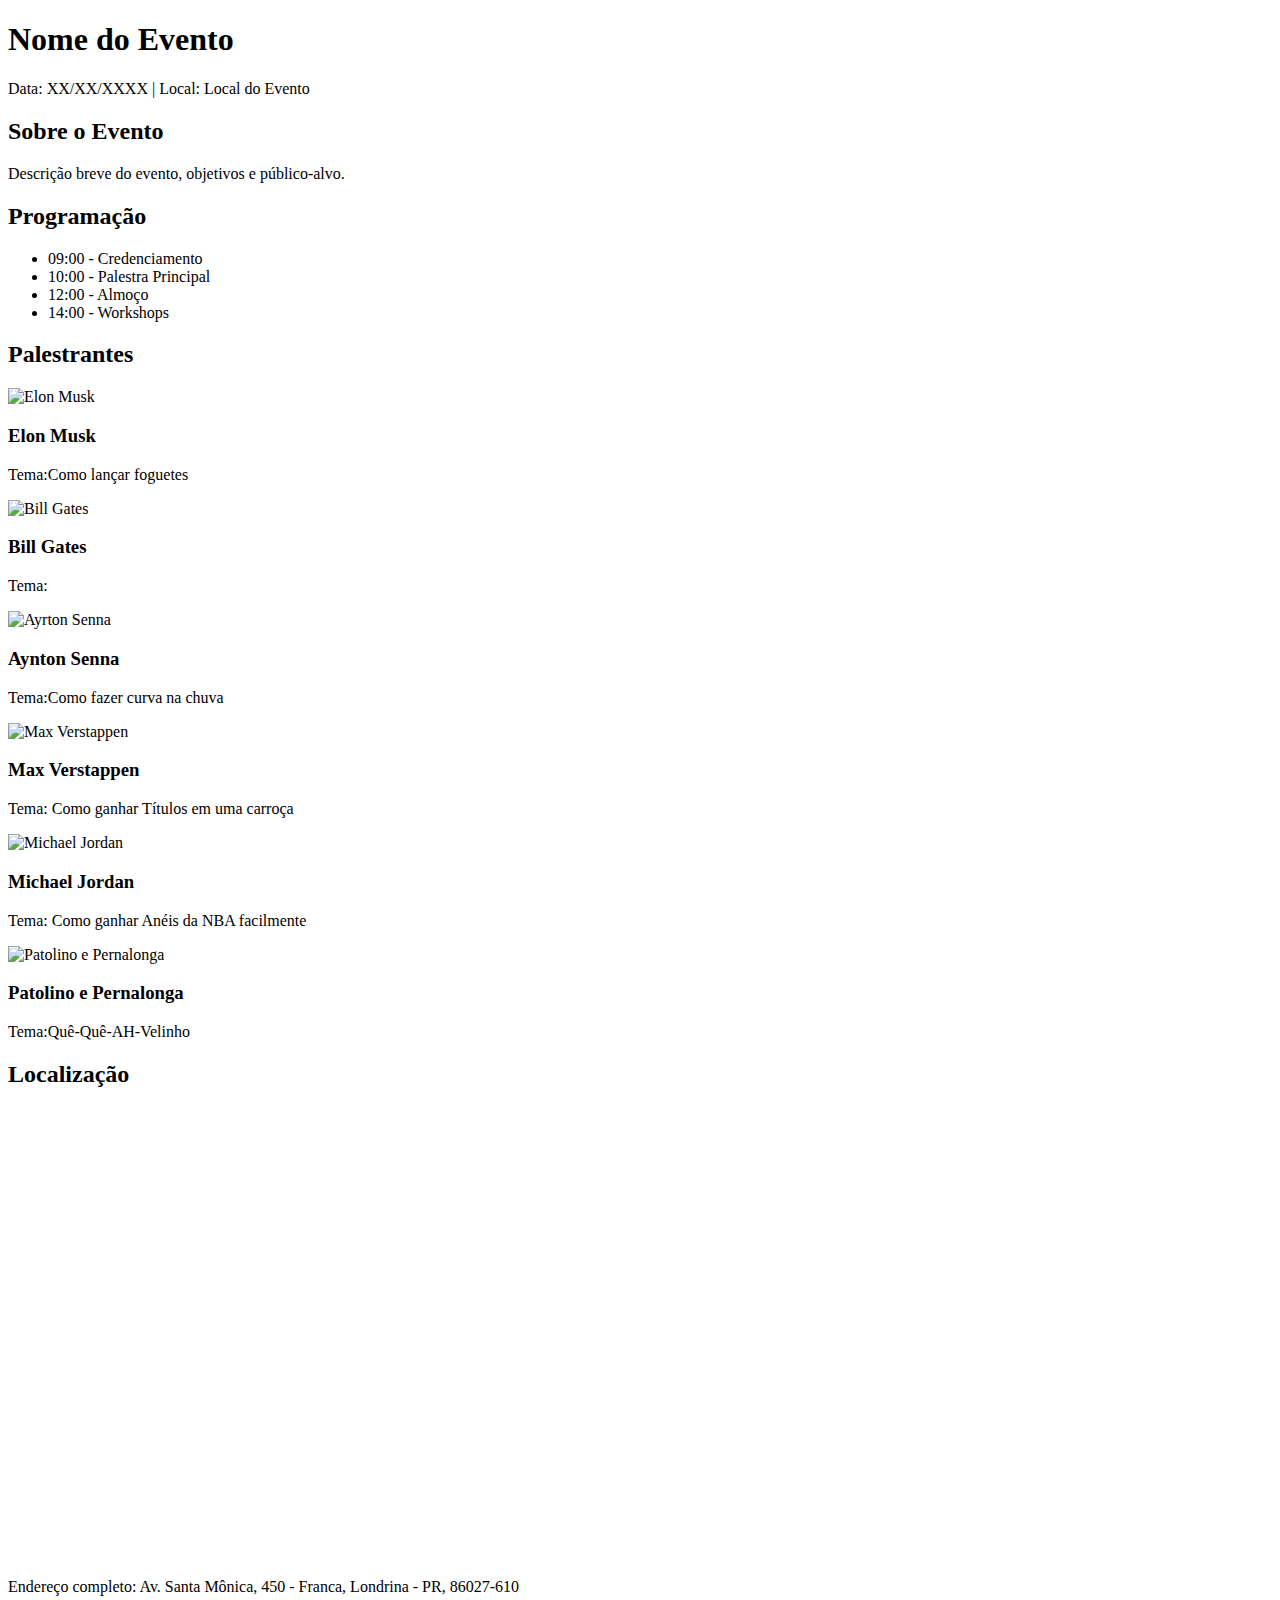
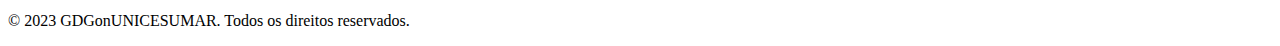
==== intex.html @ b0b30b7d "adiciona parte htmal do codigo" ====
<!DOCTYPE html>
<html lang="pt-BR">
<head>
    <meta charset="UTF-8">
    <meta name="viewport" content="width=device-width, initial-scale=1.0">
    <title>Nome do Evento</title>
    <link rel="stylesheet" href="styles.css">
</head>
<body>
    <header>
        <h1>Nome do Evento</h1>
        <p>Data: XX/XX/XXXX | Local: Local do Evento</p>
    </header>

    <section id="about">
        <h2>Sobre o Evento</h2>
        <p>Descrição breve do evento, objetivos e público-alvo.</p>
    </section>

    <section id="schedule">
        <h2>Programação</h2>
        <ul>
            <li>09:00 - Credenciamento</li>
            <li>10:00 - Palestra Principal</li>
            <li>12:00 - Almoço</li>
            <li>14:00 - Workshops</li>
        </ul>
    </section>

    <section id="speakers">
        <h2>Palestrantes</h2>
        <div class="speaker1">
            <img src="images/elon.jpeg" alt="Elon Musk">
            <h3>Elon Musk</h3>
            <p>Tema:Como lançar foguetes</p>
        </div>
        <div class="speaker2">
            <img src="images/bill-gates.avif" alt="Bill Gates">
            <h3>Bill Gates</h3>
            <p>Tema: </p>
        </div>
        <div class="speaker3">
            <img src="images/ayrton.webp" alt="Ayrton Senna">
            <h3>Aynton Senna</h3>
            <p>Tema:Como fazer curva na chuva</p>
        </div>
        <div class="speaker4">
            <img src="images/max-verstappen-red-bull-racing.jpg" alt="Max Verstappen">
            <h3>Max Verstappen</h3>
            <p>Tema: Como ganhar Títulos em uma carroça</p>
        </div>
        <div class="speaker5">
            <img src="images/michael-jordan.webp" alt="Michael Jordan">
            <h3>Michael Jordan</h3>
            <p>Tema: Como ganhar Anéis da NBA facilmente</p>
        </div>
        <div class="speaker6">
        <img src="images/pernalonga-and-patolino.png" alt="Patolino e Pernalonga">
        <h3>Patolino e Pernalonga</h3>
        <p>Tema:Quê-Quê-AH-Velinho</p>
    </div>
</section>
    <section id="location">
        <h2>Localização</h2>
        <div class="map-container">
            <iframe 
                src="https://www.google.com/maps/embed?pb=!1m18!1m12!1m3!1d3664.332570700725!2d-51.14333442539379!3d-23.30368937897775!2m3!1f0!2f0!3f0!3m2!1i1024!2i768!4f13.1!3m3!1m2!1s0x94eb437a3d1d44af%3A0x9c9f46adfc62d1eb!2sUniCesumar%20-%20Londrina!5e0!3m2!1spt-BR!2sbr!4v1743807311681!5m2!1spt-BR!2sbr" width="600" height="450" style="border:0;" allowfullscreen="" loading="lazy" referrerpolicy="no-referrer-when-downgrade" 
                width="100%" 
                height="400" 
                style="border:0;" 
                allowfullscreen="" 
                loading="lazy">
            </iframe>
        </div>
        <p>Endereço completo: Av. Santa Mônica, 450 - Franca, Londrina - PR, 86027-610</p>
    </section>

    <footer>
        <p>© 2023 GDGonUNICESUMAR. Todos os direitos reservados.</p>
    </footer>

    <script src="main.js"></script>
</body>
</html>
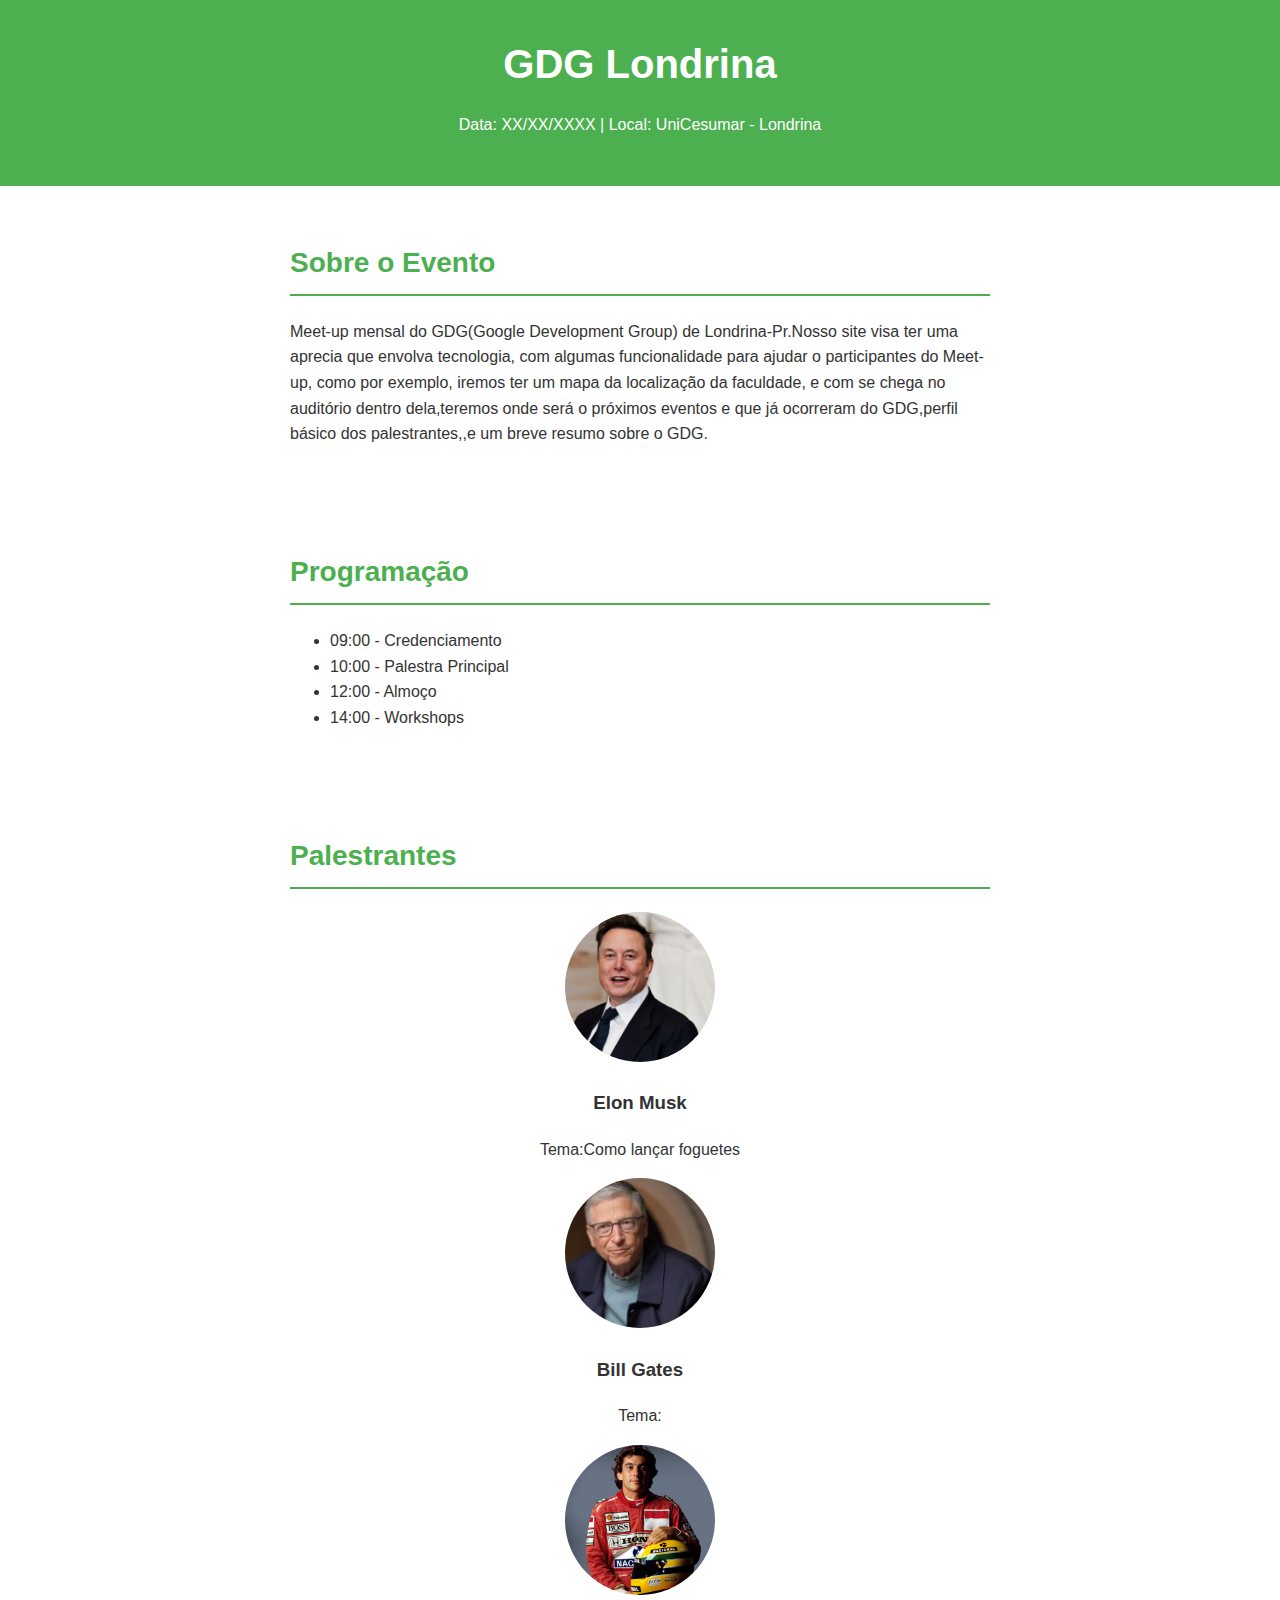
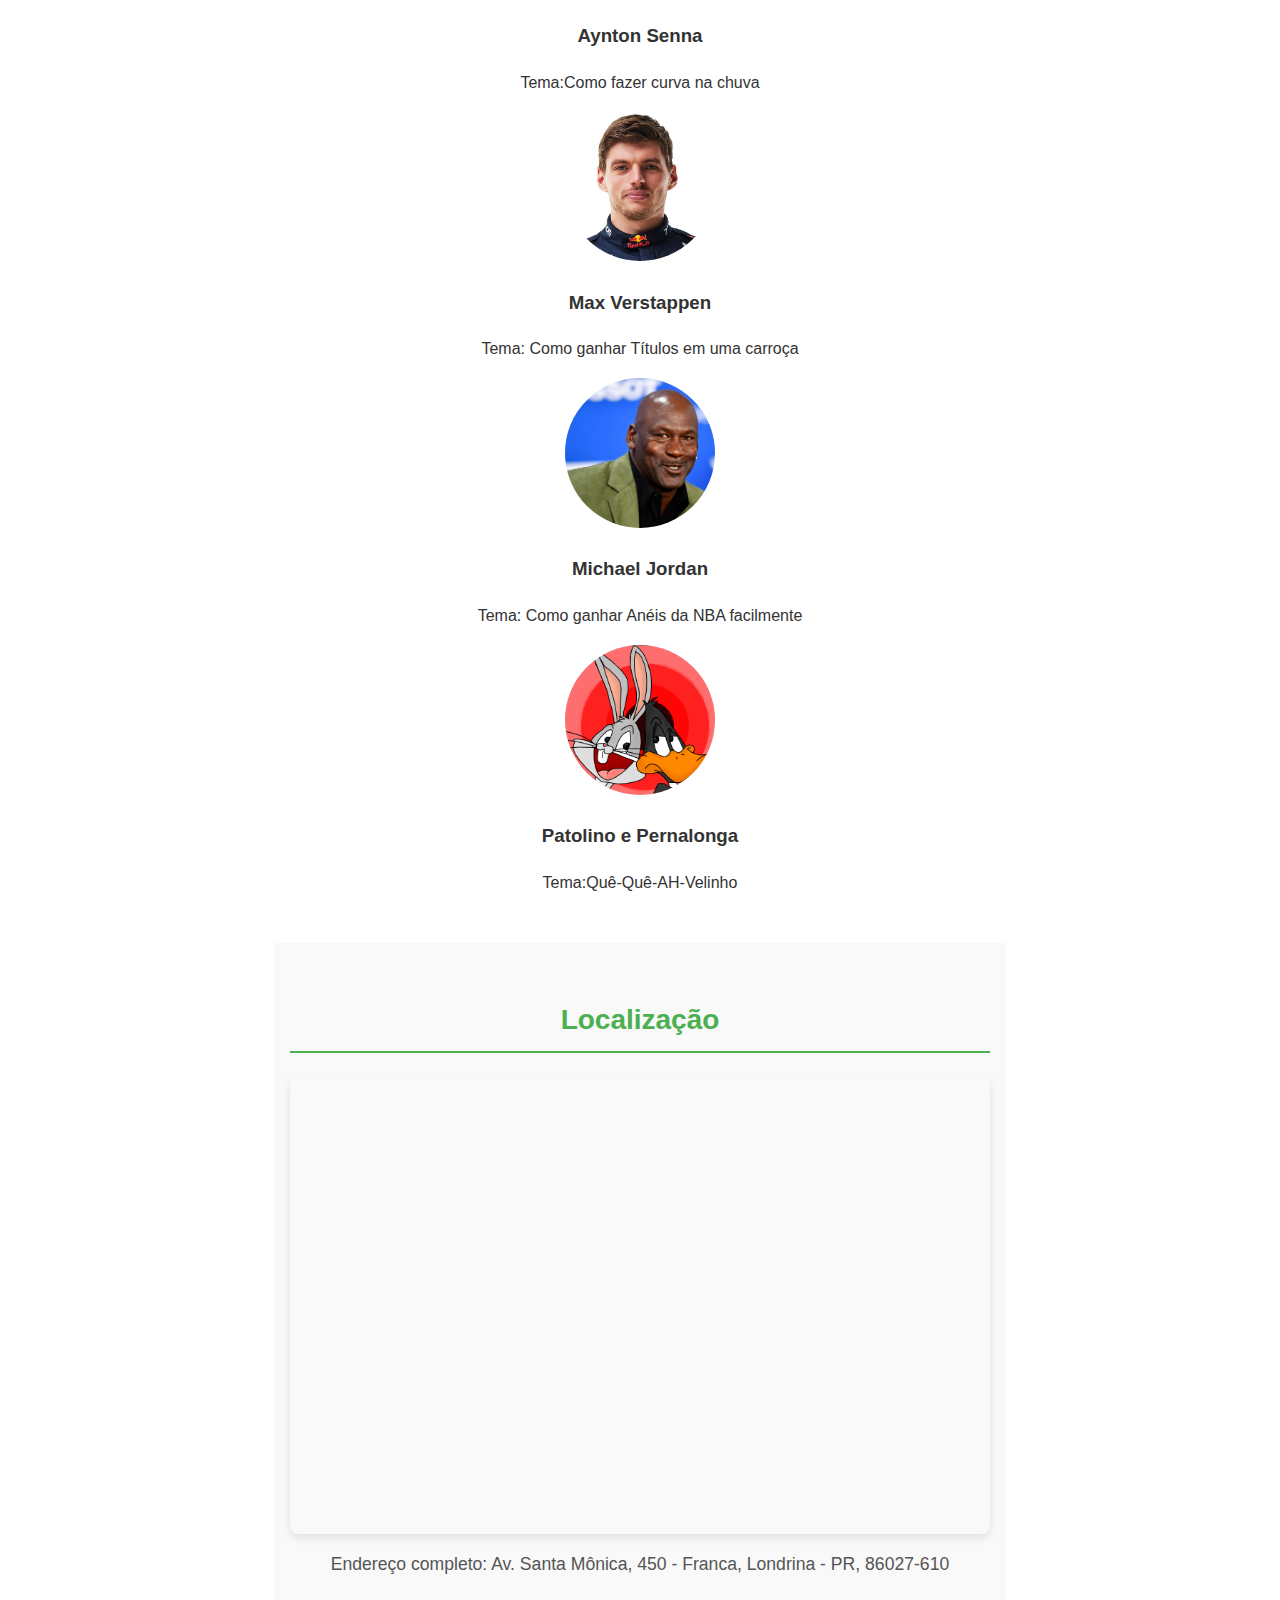
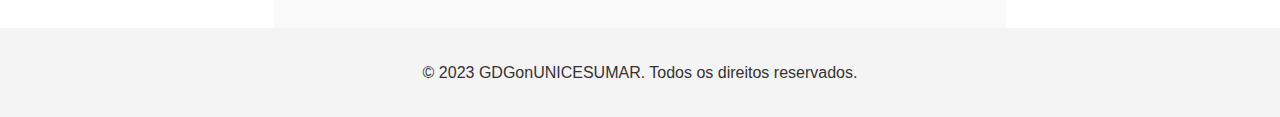
==== commit 621eb8d3: "adiciona descrição do evento" ====
--- a/intex.html
+++ b/intex.html
@@ -3,18 +3,18 @@
 <head>
     <meta charset="UTF-8">
     <meta name="viewport" content="width=device-width, initial-scale=1.0">
-    <title>Nome do Evento</title>
+    <title>GDG Londrina </title>
     <link rel="stylesheet" href="styles.css">
 </head>
 <body>
     <header>
-        <h1>Nome do Evento</h1>
-        <p>Data: XX/XX/XXXX | Local: Local do Evento</p>
+        <h1>GDG Londrina</h1>
+        <p>Data: XX/XX/XXXX | Local: UniCesumar - Londrina</p>
     </header>
 
     <section id="about">
         <h2>Sobre o Evento</h2>
-        <p>Descrição breve do evento, objetivos e público-alvo.</p>
+        <p>Meet-up mensal do GDG(Google Development Group) de Londrina-Pr.Nosso site visa ter uma aprecia que envolva tecnologia, com algumas funcionalidade para ajudar o participantes do Meet-up, como por exemplo, iremos ter um mapa da localização da faculdade, e com se chega no auditório dentro dela,teremos onde será o próximos eventos e que já ocorreram do GDG,perfil básico dos palestrantes,,e um breve resumo sobre o GDG.</p>
     </section>
 
     <section id="schedule">
--- a/styles.css
+++ b/styles.css
@@ -0,0 +1,240 @@
+body {
+    font-family: Arial, sans-serif;
+    line-height: 1.6;
+    margin: 0;
+    padding: 0;
+    color: #333;
+}
+
+header {
+    background: #4CAF50;
+    color: white;
+    text-align: center;
+    padding: 2rem 0;
+}
+
+section {
+    padding: 2rem;
+    max-width: 800px;
+    margin: 0 auto;
+}
+
+h2 {
+    color: #4CAF50;
+    border-bottom: 2px solid #4CAF50;
+    padding-bottom: 0.5rem;
+}
+
+.speaker1 {
+    text-align: center;
+    margin: 1rem 0;
+}
+
+.speaker1 img {
+    border-radius: 50%;
+    width: 150px;
+    height: 150px;
+    object-fit: cover;
+}
+.speaker2 {
+    text-align: center;
+    margin: 1rem 0;
+}
+
+.speaker2 img {
+    border-radius: 50%;
+    width: 150px;
+    height: 150px;
+    object-fit: cover;
+}
+.speaker3 {
+    text-align: center;
+    margin: 1rem 0;
+}
+
+.speaker3 img {
+    border-radius: 50%;
+    width: 150px;
+    height: 150px;
+    object-fit: cover;
+}
+.speaker4 {
+    text-align: center;
+    margin: 1rem 0;
+}
+
+.speaker4 img {
+    border-radius: 50%;
+    width: 150px;
+    height: 150px;
+    object-fit: cover;
+}
+.speaker5 {
+    text-align: center;
+    margin: 1rem 0;
+}
+
+.speaker5 img {
+    border-radius: 50%;
+    width: 150px;
+    height: 150px;
+    object-fit: cover;
+}
+.speaker6 {
+    text-align: center;
+    margin: 1rem 0;
+}
+
+.speaker6 img {
+    border-radius: 50%;
+    width: 150px;
+    height: 150px;
+    object-fit: cover;
+}
+form {
+    display: flex;
+    flex-direction: column;
+    gap: 1rem;
+    max-width: 400px;
+    margin: 0 auto;
+}
+
+input, button {
+    padding: 0.5rem;
+    font-size: 1rem;
+}
+
+button {
+    background: #4CAF50;
+    color: white;
+    border: none;
+    cursor: pointer;
+}
+
+button:hover {
+    background: #45a049;
+}
+
+footer {
+    text-align: center;
+    padding: 1rem;
+    background: #f4f4f4;
+}
+/* === Estilos Gerais (Mobile First) === */
+body {
+    font-family: Arial, sans-serif;
+    line-height: 1.6;
+    margin: 0;
+    padding: 0;
+    color: #333;
+}
+
+header {
+    background: #4CAF50;
+    color: white;
+    text-align: center;
+    padding: 2rem 1rem;
+}
+
+section {
+    padding: 1.5rem;
+    max-width: 100%;
+    margin: 0 auto;
+}
+
+h1 {
+    font-size: 2rem;
+    margin: 0;
+}
+
+h2 {
+    color: #4CAF50;
+    border-bottom: 2px solid #4CAF50;
+    padding-bottom: 0.5rem;
+    font-size: 1.5rem;
+}
+
+.speaker {
+    text-align: center;
+    margin: 1rem 0;
+}
+
+.speaker img {
+    border-radius: 50%;
+    width: 120px;
+    height: 120px;
+    object-fit: cover;
+}
+
+form {
+    display: flex;
+    flex-direction: column;
+    gap: 1rem;
+    max-width: 100%;
+}
+
+input, button {
+    padding: 0.75rem;
+    font-size: 1rem;
+    width: 100%;
+    box-sizing: border-box;
+}
+
+button {
+    background: #4CAF50;
+    color: white;
+    border: none;
+    cursor: pointer;
+    transition: background 0.3s;
+}
+
+button:hover {
+    background: #45a049;
+}
+
+footer {
+    text-align: center;
+    padding: 1rem;
+    background: #f4f4f4;
+}
+#location {
+    text-align: center;
+    padding: 2rem 1rem;
+    background: #f9f9f9; /* Cor de fundo opcional */
+}
+
+.map-container {
+    margin: 1rem auto;
+    max-width: 800px;
+    border-radius: 8px;
+    overflow: hidden;
+    box-shadow: 0 4px 8px rgba(0, 0, 0, 0.1); /* Sombra suave */
+}
+
+#location p {
+    margin-top: 1rem;
+    font-size: 1.1rem;
+    color: #555;
+}
+
+@media (min-width: 768px) {
+    section {
+        padding: 2rem;
+        max-width: 700px;
+    }
+
+    h1 {
+        font-size: 2.5rem;
+    }
+
+    h2 {
+        font-size: 1.75rem;
+    }
+
+    .speaker {
+        display: inline-block;
+        width: 48%;
+        margin: 1%;
+    }
+}
+
